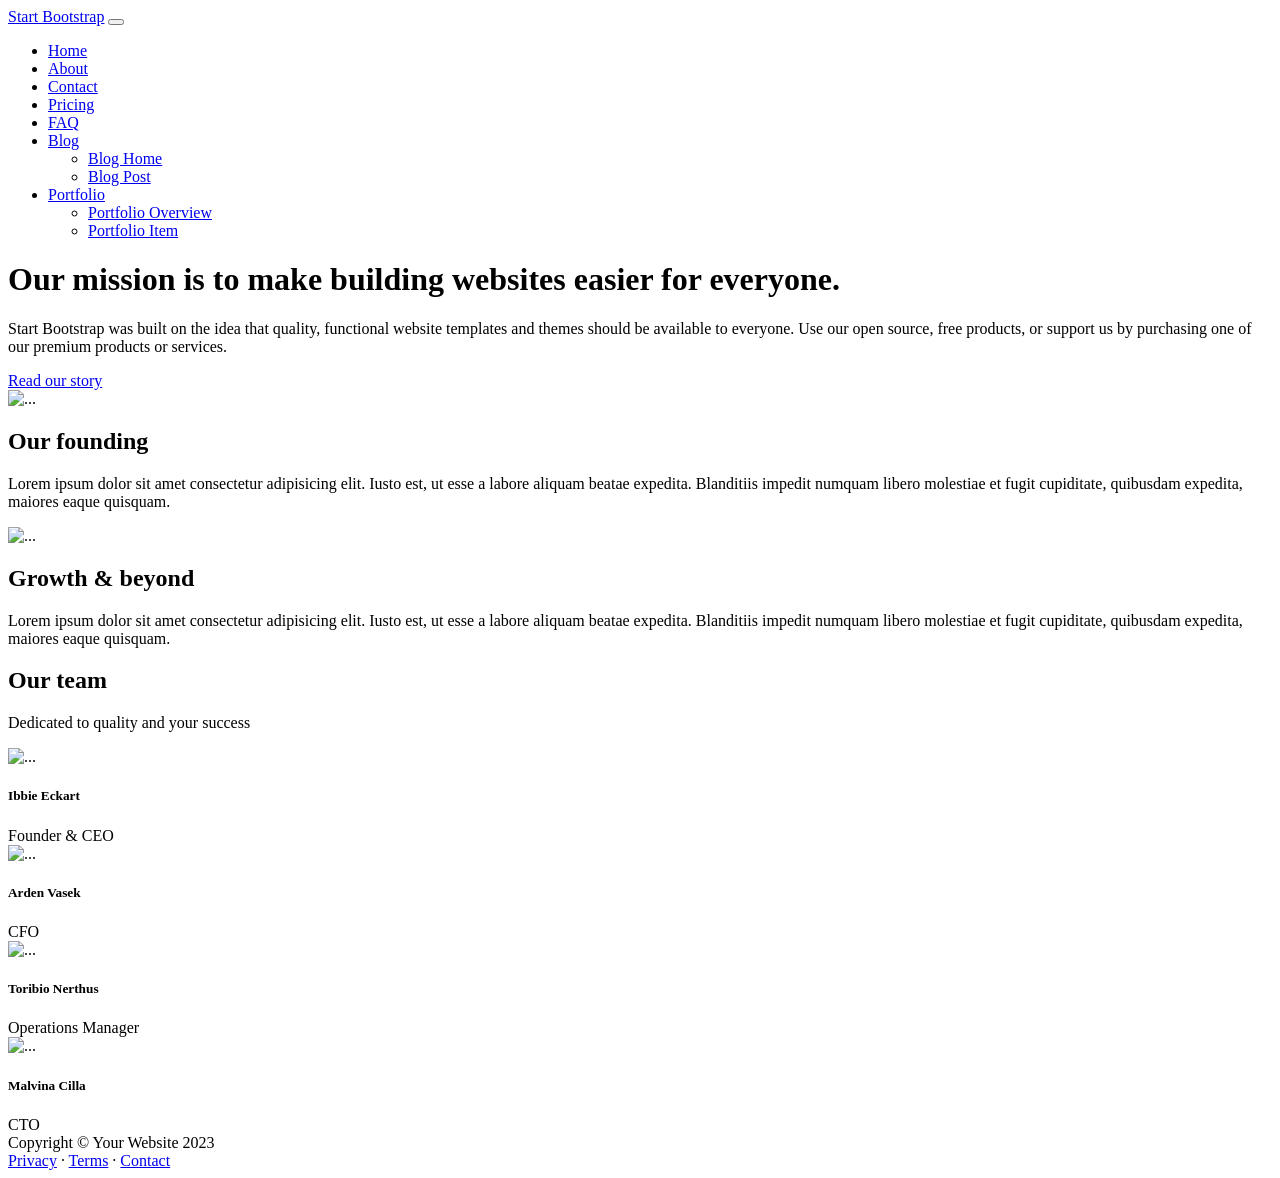
==== about.html @ 93b6c706 "Initial commit" ====
<!DOCTYPE html>
<html lang="en">
    <head>
        <meta charset="utf-8" />
        <meta name="viewport" content="width=device-width, initial-scale=1, shrink-to-fit=no" />
        <meta name="description" content="" />
        <meta name="author" content="" />
        <title>Modern Business - Start Bootstrap Template</title>
        <!-- Favicon-->
        <link rel="icon" type="image/x-icon" href="assets/favicon.ico" />
        <!-- Bootstrap icons-->
        <link href="https://cdn.jsdelivr.net/npm/bootstrap-icons@1.5.0/font/bootstrap-icons.css" rel="stylesheet" />
        <!-- Core theme CSS (includes Bootstrap)-->
        <link href="css/styles.css" rel="stylesheet" />
    </head>
    <body class="d-flex flex-column">
        <main class="flex-shrink-0">
            <!-- Navigation-->
            <nav class="navbar navbar-expand-lg navbar-dark bg-dark">
                <div class="container px-5">
                    <a class="navbar-brand" href="index.html">Start Bootstrap</a>
                    <button class="navbar-toggler" type="button" data-bs-toggle="collapse" data-bs-target="#navbarSupportedContent" aria-controls="navbarSupportedContent" aria-expanded="false" aria-label="Toggle navigation"><span class="navbar-toggler-icon"></span></button>
                    <div class="collapse navbar-collapse" id="navbarSupportedContent">
                        <ul class="navbar-nav ms-auto mb-2 mb-lg-0">
                            <li class="nav-item"><a class="nav-link" href="index.html">Home</a></li>
                            <li class="nav-item"><a class="nav-link" href="about.html">About</a></li>
                            <li class="nav-item"><a class="nav-link" href="index.html#contact">Contact</a></li>
                            <li class="nav-item"><a class="nav-link" href="index.html#pricing">Pricing</a></li>
                            <li class="nav-item"><a class="nav-link" href="index.html#faq">FAQ</a></li>
                            <li class="nav-item dropdown">
                                <a class="nav-link dropdown-toggle" id="navbarDropdownBlog" href="#" role="button" data-bs-toggle="dropdown" aria-expanded="false">Blog</a>
                                <ul class="dropdown-menu dropdown-menu-end" aria-labelledby="navbarDropdownBlog">
                                    <li><a class="dropdown-item" href="index.html#blog-home">Blog Home</a></li>
                                    <li><a class="dropdown-item" href="blog-post.html">Blog Post</a></li>
                                </ul>
                            </li>
                            <li class="nav-item dropdown">
                                <a class="nav-link dropdown-toggle" id="navbarDropdownPortfolio" href="#" role="button" data-bs-toggle="dropdown" aria-expanded="false">Portfolio</a>
                                <ul class="dropdown-menu dropdown-menu-end" aria-labelledby="navbarDropdownPortfolio">
                                    <li><a class="dropdown-item" href="index.html#portfolio-overview">Portfolio Overview</a></li>
                                    <li><a class="dropdown-item" href="portfolio-item.html">Portfolio Item</a></li>
                                </ul>
                            </li>
                        </ul>
                    </div>
                </div>
            </nav>
            <!-- Header-->
            <header class="py-5">
                <div class="container px-5">
                    <div class="row justify-content-center">
                        <div class="col-lg-8 col-xxl-6">
                            <div class="text-center my-5">
                                <h1 class="fw-bolder mb-3">Our mission is to make building websites easier for everyone.</h1>
                                <p class="lead fw-normal text-muted mb-4">Start Bootstrap was built on the idea that quality, functional website templates and themes should be available to everyone. Use our open source, free products, or support us by purchasing one of our premium products or services.</p>
                                <a class="btn btn-primary btn-lg" href="#scroll-target">Read our story</a>
                            </div>
                        </div>
                    </div>
                </div>
            </header>
            <!-- About section one-->
            <section class="py-5 bg-light" id="scroll-target">
                <div class="container px-5 my-5">
                    <div class="row gx-5 align-items-center">
                        <div class="col-lg-6"><img class="img-fluid rounded mb-5 mb-lg-0" src="https://dummyimage.com/600x400/343a40/6c757d" alt="..." /></div>
                        <div class="col-lg-6">
                            <h2 class="fw-bolder">Our founding</h2>
                            <p class="lead fw-normal text-muted mb-0">Lorem ipsum dolor sit amet consectetur adipisicing elit. Iusto est, ut esse a labore aliquam beatae expedita. Blanditiis impedit numquam libero molestiae et fugit cupiditate, quibusdam expedita, maiores eaque quisquam.</p>
                        </div>
                    </div>
                </div>
            </section>
            <!-- About section two-->
            <section class="py-5">
                <div class="container px-5 my-5">
                    <div class="row gx-5 align-items-center">
                        <div class="col-lg-6 order-first order-lg-last"><img class="img-fluid rounded mb-5 mb-lg-0" src="https://dummyimage.com/600x400/343a40/6c757d" alt="..." /></div>
                        <div class="col-lg-6">
                            <h2 class="fw-bolder">Growth &amp; beyond</h2>
                            <p class="lead fw-normal text-muted mb-0">Lorem ipsum dolor sit amet consectetur adipisicing elit. Iusto est, ut esse a labore aliquam beatae expedita. Blanditiis impedit numquam libero molestiae et fugit cupiditate, quibusdam expedita, maiores eaque quisquam.</p>
                        </div>
                    </div>
                </div>
            </section>
            <!-- Team members section-->
            <section class="py-5 bg-light">
                <div class="container px-5 my-5">
                    <div class="text-center">
                        <h2 class="fw-bolder">Our team</h2>
                        <p class="lead fw-normal text-muted mb-5">Dedicated to quality and your success</p>
                    </div>
                    <div class="row gx-5 row-cols-1 row-cols-sm-2 row-cols-xl-4 justify-content-center">
                        <div class="col mb-5 mb-5 mb-xl-0">
                            <div class="text-center">
                                <img class="img-fluid rounded-circle mb-4 px-4" src="https://dummyimage.com/150x150/ced4da/6c757d" alt="..." />
                                <h5 class="fw-bolder">Ibbie Eckart</h5>
                                <div class="fst-italic text-muted">Founder &amp; CEO</div>
                            </div>
                        </div>
                        <div class="col mb-5 mb-5 mb-xl-0">
                            <div class="text-center">
                                <img class="img-fluid rounded-circle mb-4 px-4" src="https://dummyimage.com/150x150/ced4da/6c757d" alt="..." />
                                <h5 class="fw-bolder">Arden Vasek</h5>
                                <div class="fst-italic text-muted">CFO</div>
                            </div>
                        </div>
                        <div class="col mb-5 mb-5 mb-sm-0">
                            <div class="text-center">
                                <img class="img-fluid rounded-circle mb-4 px-4" src="https://dummyimage.com/150x150/ced4da/6c757d" alt="..." />
                                <h5 class="fw-bolder">Toribio Nerthus</h5>
                                <div class="fst-italic text-muted">Operations Manager</div>
                            </div>
                        </div>
                        <div class="col mb-5">
                            <div class="text-center">
                                <img class="img-fluid rounded-circle mb-4 px-4" src="https://dummyimage.com/150x150/ced4da/6c757d" alt="..." />
                                <h5 class="fw-bolder">Malvina Cilla</h5>
                                <div class="fst-italic text-muted">CTO</div>
                            </div>
                        </div>
                    </div>
                </div>
            </section>
        </main>
        <!-- Footer-->
        <footer class="bg-dark py-4 mt-auto">
            <div class="container px-5">
                <div class="row align-items-center justify-content-between flex-column flex-sm-row">
                    <div class="col-auto"><div class="small m-0 text-white">Copyright &copy; Your Website 2023</div></div>
                    <div class="col-auto">
                        <a class="link-light small" href="#!">Privacy</a>
                        <span class="text-white mx-1">&middot;</span>
                        <a class="link-light small" href="#!">Terms</a>
                        <span class="text-white mx-1">&middot;</span>
                        <a class="link-light small" href="#!">Contact</a>
                    </div>
                </div>
            </div>
        </footer>
        <!-- Bootstrap core JS-->
        <script src="https://cdn.jsdelivr.net/npm/bootstrap@5.2.3/dist/js/bootstrap.bundle.min.js"></script>
        <!-- Core theme JS-->
        <script src="js/scripts.js"></script>

              <!--
          PANDA ELEMENT SELECTION SCRIPT
          ===============================
          Captures all element clicks inside the iframe and sends metadata to Bubble via postMessage.
          Metadata captured: url, width, height, alt
            ⚠ Do NOT remove or modify this script unless explicitly instructed by the admin.
        -->
        <script src="https://bfwqdadlcyndtaqmqtci.supabase.co/storage/v1/object/public/pandajs/panda-element-selection.js" defer></script>

        <!--
          PANDA BRANDING SCRIPT
          ====================
          Handles Panda-specific branding, logos, placeholders, and runtime injection for the iframe/editor.
            ⚠ Do NOT remove or modify this script unless explicitly instructed by the admin.
        -->
        <script src="https://bfwqdadlcyndtaqmqtci.supabase.co/storage/v1/object/public/pandajs/panda-branding.js" defer></script>
        <!--
          PANDA AUTO RELOAD SCRIPT
          ====================
          Handles Panda HMR solution built on railway to hot reload changes in preview.
            ⚠ Do NOT remove or modify this script unless explicitly instructed by the admin.
        -->
        <script>
        const es = new EventSource("/__hmr");
        es.onmessage = () => location.reload();
        </script>
    </body>
</html>
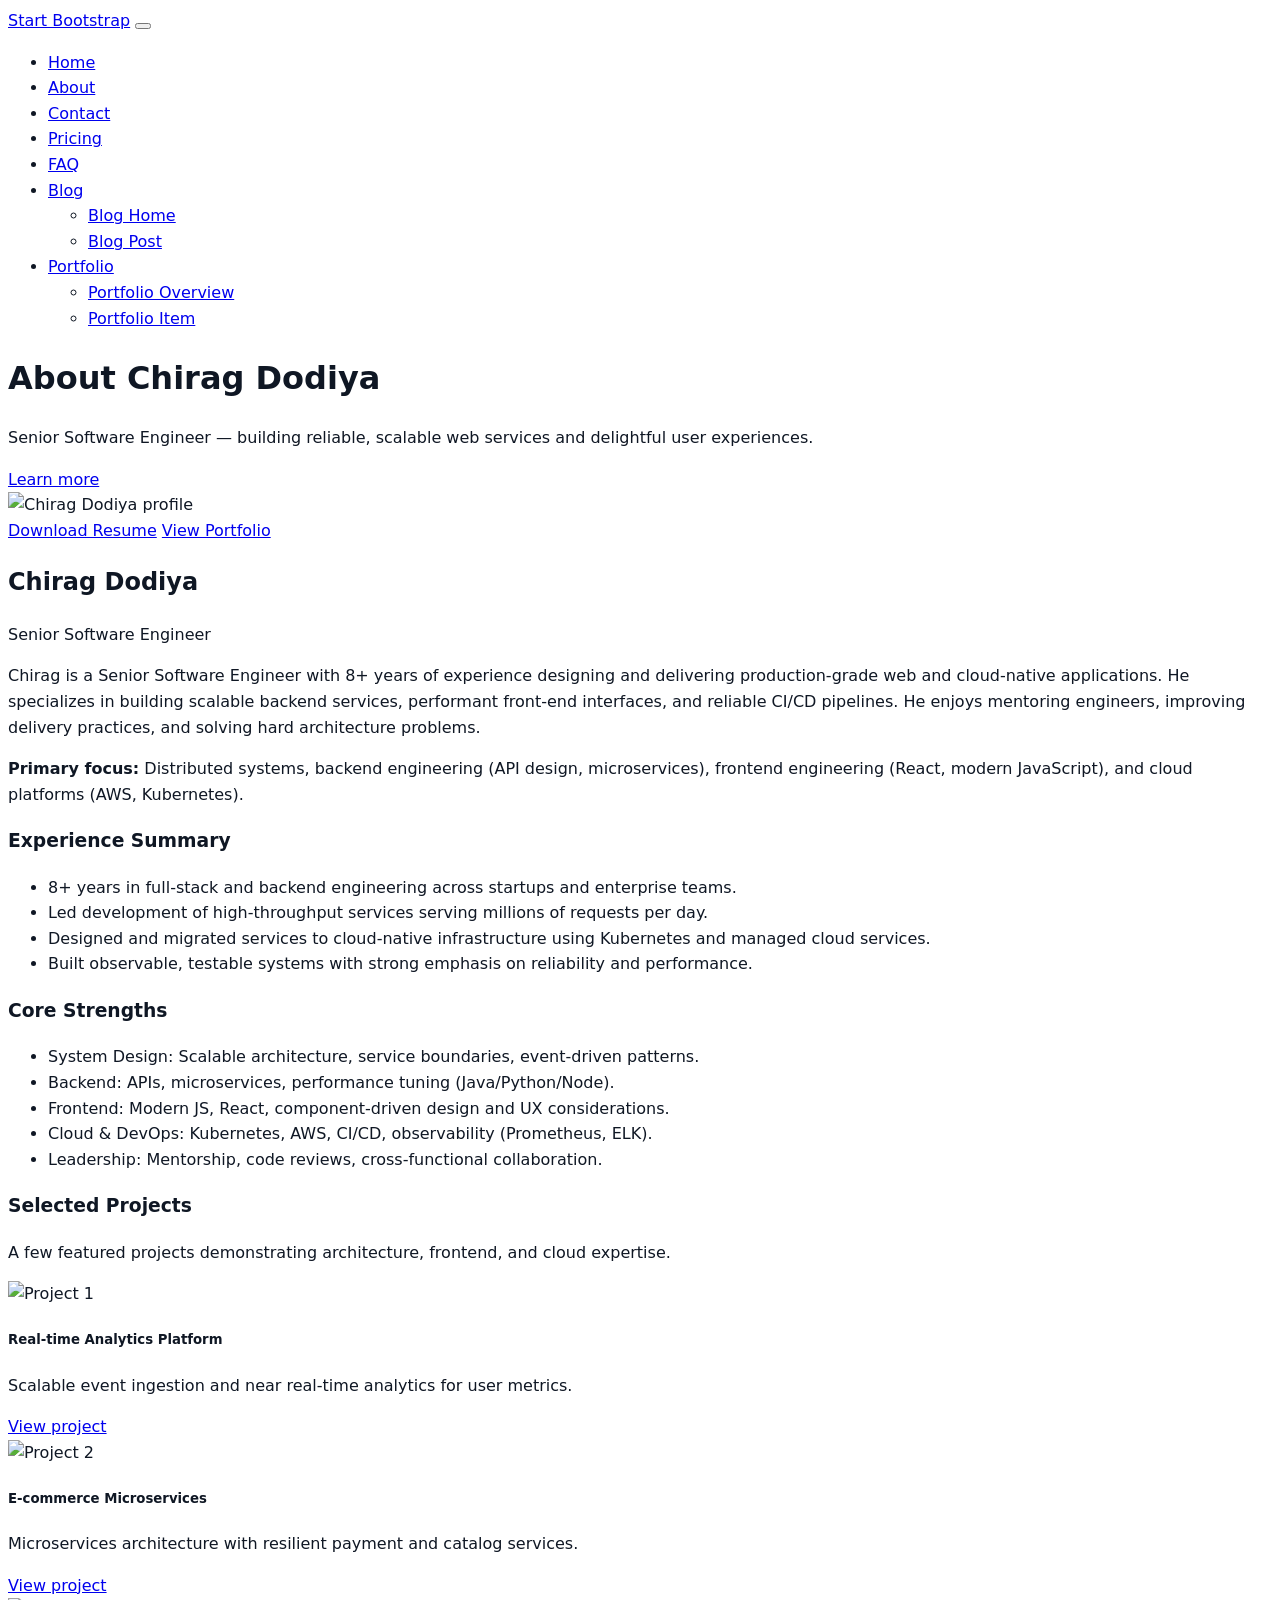
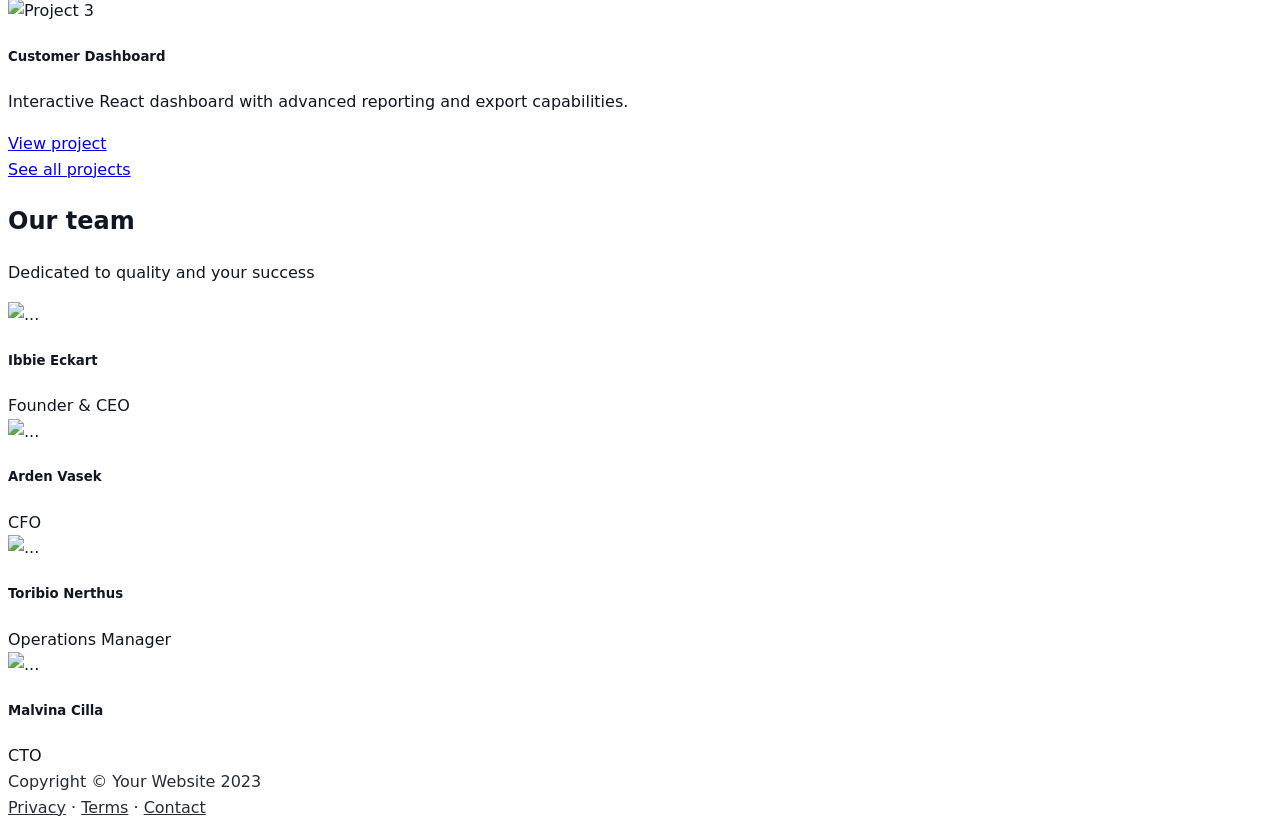
==== commit 296e67ca: "chore: deterministic bootstrap step 1/1 - about.html" ====
--- a/about.html
+++ b/about.html
@@ -5,7 +5,7 @@
         <meta name="viewport" content="width=device-width, initial-scale=1, shrink-to-fit=no" />
         <meta name="description" content="" />
         <meta name="author" content="" />
-        <title>Modern Business - Start Bootstrap Template</title>
+        <title>About - Chirag Dodiya</title>
         <!-- Favicon-->
         <link rel="icon" type="image/x-icon" href="assets/favicon.ico" />
         <!-- Bootstrap icons-->
@@ -23,7 +23,7 @@
                     <div class="collapse navbar-collapse" id="navbarSupportedContent">
                         <ul class="navbar-nav ms-auto mb-2 mb-lg-0">
                             <li class="nav-item"><a class="nav-link" href="index.html">Home</a></li>
-                            <li class="nav-item"><a class="nav-link" href="about.html">About</a></li>
+                            <li class="nav-item"><a class="nav-link active" aria-current="page" href="about.html">About</a></li>
                             <li class="nav-item"><a class="nav-link" href="index.html#contact">Contact</a></li>
                             <li class="nav-item"><a class="nav-link" href="index.html#pricing">Pricing</a></li>
                             <li class="nav-item"><a class="nav-link" href="index.html#faq">FAQ</a></li>
@@ -51,39 +51,109 @@
                     <div class="row justify-content-center">
                         <div class="col-lg-8 col-xxl-6">
                             <div class="text-center my-5">
-                                <h1 class="fw-bolder mb-3">Our mission is to make building websites easier for everyone.</h1>
-                                <p class="lead fw-normal text-muted mb-4">Start Bootstrap was built on the idea that quality, functional website templates and themes should be available to everyone. Use our open source, free products, or support us by purchasing one of our premium products or services.</p>
-                                <a class="btn btn-primary btn-lg" href="#scroll-target">Read our story</a>
+                                <h1 class="fw-bolder mb-3">About Chirag Dodiya</h1>
+                                <p class="lead fw-normal text-muted mb-4">Senior Software Engineer — building reliable, scalable web services and delightful user experiences.</p>
+                                <a class="btn btn-primary btn-lg" href="#bio">Learn more</a>
                             </div>
                         </div>
                     </div>
                 </div>
             </header>
-            <!-- About section one-->
-            <section class="py-5 bg-light" id="scroll-target">
+
+            <!-- Bio section-->
+            <section id="bio" class="py-5 bg-light">
                 <div class="container px-5 my-5">
                     <div class="row gx-5 align-items-center">
-                        <div class="col-lg-6"><img class="img-fluid rounded mb-5 mb-lg-0" src="https://dummyimage.com/600x400/343a40/6c757d" alt="..." /></div>
+                        <div class="col-lg-5 text-center mb-4 mb-lg-0">
+                            <img class="img-fluid rounded mb-3" src="https://dummyimage.com/400x400/343a40/6c757d" alt="Chirag Dodiya profile" />
+                            <div class="d-grid gap-2 d-sm-flex justify-content-sm-center">
+                                <a class="btn btn-outline-primary" href="assets/Chirag-Dodiya-Resume.pdf" download>Download Resume</a>
+                                <a class="btn btn-outline-secondary" href="portfolio-overview.html">View Portfolio</a>
+                            </div>
+                        </div>
+                        <div class="col-lg-7">
+                            <h2 class="fw-bolder mb-2">Chirag Dodiya</h2>
+                            <div class="mb-3 fst-italic text-muted">Senior Software Engineer</div>
+                            <p class="lead fw-normal text-muted">Chirag is a Senior Software Engineer with 8+ years of experience designing and delivering production-grade web and cloud-native applications. He specializes in building scalable backend services, performant front-end interfaces, and reliable CI/CD pipelines. He enjoys mentoring engineers, improving delivery practices, and solving hard architecture problems.</p>
+                            <p class="mb-0"><strong>Primary focus:</strong> Distributed systems, backend engineering (API design, microservices), frontend engineering (React, modern JavaScript), and cloud platforms (AWS, Kubernetes).</p>
+                        </div>
+                    </div>
+                </div>
+            </section>
+
+            <!-- Experience & strengths section-->
+            <section class="py-5">
+                <div class="container px-5 my-5">
+                    <div class="row gx-5">
                         <div class="col-lg-6">
-                            <h2 class="fw-bolder">Our founding</h2>
-                            <p class="lead fw-normal text-muted mb-0">Lorem ipsum dolor sit amet consectetur adipisicing elit. Iusto est, ut esse a labore aliquam beatae expedita. Blanditiis impedit numquam libero molestiae et fugit cupiditate, quibusdam expedita, maiores eaque quisquam.</p>
-                        </div>
-                    </div>
-                </div>
-            </section>
-            <!-- About section two-->
-            <section class="py-5">
-                <div class="container px-5 my-5">
-                    <div class="row gx-5 align-items-center">
-                        <div class="col-lg-6 order-first order-lg-last"><img class="img-fluid rounded mb-5 mb-lg-0" src="https://dummyimage.com/600x400/343a40/6c757d" alt="..." /></div>
+                            <h3 class="fw-bolder">Experience Summary</h3>
+                            <ul class="list-unstyled text-muted">
+                                <li class="mb-2">8+ years in full-stack and backend engineering across startups and enterprise teams.</li>
+                                <li class="mb-2">Led development of high-throughput services serving millions of requests per day.</li>
+                                <li class="mb-2">Designed and migrated services to cloud-native infrastructure using Kubernetes and managed cloud services.</li>
+                                <li class="mb-2">Built observable, testable systems with strong emphasis on reliability and performance.</li>
+                            </ul>
+                        </div>
                         <div class="col-lg-6">
-                            <h2 class="fw-bolder">Growth &amp; beyond</h2>
-                            <p class="lead fw-normal text-muted mb-0">Lorem ipsum dolor sit amet consectetur adipisicing elit. Iusto est, ut esse a labore aliquam beatae expedita. Blanditiis impedit numquam libero molestiae et fugit cupiditate, quibusdam expedita, maiores eaque quisquam.</p>
-                        </div>
-                    </div>
-                </div>
-            </section>
-            <!-- Team members section-->
+                            <h3 class="fw-bolder">Core Strengths</h3>
+                            <ul class="list-unstyled">
+                                <li class="mb-2"><span class="fw-bold">System Design:</span> Scalable architecture, service boundaries, event-driven patterns.</li>
+                                <li class="mb-2"><span class="fw-bold">Backend:</span> APIs, microservices, performance tuning (Java/Python/Node).</li>
+                                <li class="mb-2"><span class="fw-bold">Frontend:</span> Modern JS, React, component-driven design and UX considerations.</li>
+                                <li class="mb-2"><span class="fw-bold">Cloud & DevOps:</span> Kubernetes, AWS, CI/CD, observability (Prometheus, ELK).</li>
+                                <li class="mb-2"><span class="fw-bold">Leadership:</span> Mentorship, code reviews, cross-functional collaboration.</li>
+                            </ul>
+                        </div>
+                    </div>
+                </div>
+            </section>
+
+            <!-- Related portfolio teaser -->
+            <section class="py-5 bg-light">
+                <div class="container px-5 my-5">
+                    <div class="text-center mb-4">
+                        <h3 class="fw-bolder">Selected Projects</h3>
+                        <p class="text-muted mb-4">A few featured projects demonstrating architecture, frontend, and cloud expertise.</p>
+                    </div>
+                    <div class="row gx-4 row-cols-1 row-cols-md-2 row-cols-xl-3 justify-content-center">
+                        <div class="col mb-4">
+                            <div class="card h-100">
+                                <img class="card-img-top" src="https://dummyimage.com/600x400/343a40/6c757d" alt="Project 1" />
+                                <div class="card-body d-flex flex-column">
+                                    <h5 class="card-title">Real-time Analytics Platform</h5>
+                                    <p class="card-text text-muted mb-4">Scalable event ingestion and near real-time analytics for user metrics.</p>
+                                    <a class="mt-auto btn btn-primary" href="portfolio-item.html">View project</a>
+                                </div>
+                            </div>
+                        </div>
+                        <div class="col mb-4">
+                            <div class="card h-100">
+                                <img class="card-img-top" src="https://dummyimage.com/600x400/343a40/6c757d" alt="Project 2" />
+                                <div class="card-body d-flex flex-column">
+                                    <h5 class="card-title">E-commerce Microservices</h5>
+                                    <p class="card-text text-muted mb-4">Microservices architecture with resilient payment and catalog services.</p>
+                                    <a class="mt-auto btn btn-primary" href="portfolio-item.html">View project</a>
+                                </div>
+                            </div>
+                        </div>
+                        <div class="col mb-4">
+                            <div class="card h-100">
+                                <img class="card-img-top" src="https://dummyimage.com/600x400/343a40/6c757d" alt="Project 3" />
+                                <div class="card-body d-flex flex-column">
+                                    <h5 class="card-title">Customer Dashboard</h5>
+                                    <p class="card-text text-muted mb-4">Interactive React dashboard with advanced reporting and export capabilities.</p>
+                                    <a class="mt-auto btn btn-primary" href="portfolio-item.html">View project</a>
+                                </div>
+                            </div>
+                        </div>
+                    </div>
+                    <div class="text-center mt-3">
+                        <a class="btn btn-outline-primary" href="portfolio-overview.html">See all projects</a>
+                    </div>
+                </div>
+            </section>
+
+            <!-- Team members section (preserved)-->
             <section class="py-5 bg-light">
                 <div class="container px-5 my-5">
                     <div class="text-center">
@@ -91,21 +161,21 @@
                         <p class="lead fw-normal text-muted mb-5">Dedicated to quality and your success</p>
                     </div>
                     <div class="row gx-5 row-cols-1 row-cols-sm-2 row-cols-xl-4 justify-content-center">
-                        <div class="col mb-5 mb-5 mb-xl-0">
+                        <div class="col mb-5 mb-xl-0">
                             <div class="text-center">
                                 <img class="img-fluid rounded-circle mb-4 px-4" src="https://dummyimage.com/150x150/ced4da/6c757d" alt="..." />
                                 <h5 class="fw-bolder">Ibbie Eckart</h5>
                                 <div class="fst-italic text-muted">Founder &amp; CEO</div>
                             </div>
                         </div>
-                        <div class="col mb-5 mb-5 mb-xl-0">
+                        <div class="col mb-5 mb-xl-0">
                             <div class="text-center">
                                 <img class="img-fluid rounded-circle mb-4 px-4" src="https://dummyimage.com/150x150/ced4da/6c757d" alt="..." />
                                 <h5 class="fw-bolder">Arden Vasek</h5>
                                 <div class="fst-italic text-muted">CFO</div>
                             </div>
                         </div>
-                        <div class="col mb-5 mb-5 mb-sm-0">
+                        <div class="col mb-5 mb-sm-0">
                             <div class="text-center">
                                 <img class="img-fluid rounded-circle mb-4 px-4" src="https://dummyimage.com/150x150/ced4da/6c757d" alt="..." />
                                 <h5 class="fw-bolder">Toribio Nerthus</h5>
@@ -170,4 +240,4 @@
         es.onmessage = () => location.reload();
         </script>
     </body>
-</html>
+</html>
--- a/css/styles.css
+++ b/css/styles.css
@@ -0,0 +1,404 @@
+/* Design system extensions — custom additions for top nav, hero, projects, skills, footer, and accessibility. */
+/* These rules extend existing Bootstrap classes (preserved) and add semantic utility classes used in index.html. */
+
+/* New design tokens and type scale */
+:root {
+  /* Color palette */
+  --brand-primary: #0d6efd;            /* bright blue for primary actions */
+  --brand-accent: #7c5cff;             /* accent/purple for highlights */
+  --surface: #ffffff;                  /* page surface */
+  --muted-surface: #f7f9fc;            /* subtle background sections */
+  --text-primary-ui: #0f1724;          /* high-contrast primary text */
+  --text-muted-ui: #5b6470;            /* secondary text */
+  --border-subtle: rgba(15, 23, 36, 0.06);
+
+  /* Semantic colors */
+  --success-ui: #198754;
+  --danger-ui: #dc3545;
+
+  /* Elevation / shadows */
+  --elevation-1: 0 6px 18px rgba(15, 23, 36, 0.06);
+  --elevation-2: 0 14px 40px rgba(15, 23, 36, 0.10);
+
+  /* Radius and spacing scale */
+  --radius-sm: 6px;
+  --radius-md: 12px;
+  --radius-lg: 18px;
+  --space-1: 0.5rem;
+  --space-2: 1rem;
+  --space-3: 1.5rem;
+  --space-4: 2.5rem;
+
+  /* Type scale */
+  --type-h1: 2.25rem;
+  --type-h2: 1.75rem;
+  --type-h3: 1.375rem;
+  --type-body: 1rem;
+  --type-small: 0.875rem;
+
+  /* Font stack */
+  --font-system: Inter, ui-sans-serif, system-ui, -apple-system, "Segoe UI", Roboto, "Helvetica Neue", "Noto Sans", Arial, sans-serif, "Apple Color Emoji", "Segoe UI Emoji", "Segoe UI Symbol", "Noto Color Emoji";
+
+  /* Focus ring */
+  --focus-ring: 0 0 0 4px rgba(13, 110, 253, 0.14);
+
+  /* Projects grid breakpoints */
+  --grid-gap: 1rem;
+}
+
+/* Apply system font and improved base colors while preserving Bootstrap variables */
+:root { --bs-body-font-family: var(--font-system); --bs-body-color: var(--text-primary-ui); --bs-body-bg: var(--surface); }
+
+/* Body rhythm */
+body {
+  font-family: var(--font-system);
+  color: var(--text-primary-ui);
+  background-color: var(--surface);
+  -webkit-font-smoothing: antialiased;
+  -moz-osx-font-smoothing: grayscale;
+  line-height: 1.6;
+}
+
+/* Top navigation - sticky, clean, subtle blur */
+.top-nav {
+  position: sticky;
+  top: 0;
+  z-index: 1080;
+  background: linear-gradient(180deg, rgba(255,255,255,0.98), rgba(255,255,255,0.92));
+  backdrop-filter: blur(6px);
+  -webkit-backdrop-filter: blur(6px);
+  border-bottom: 1px solid var(--border-subtle);
+  transition: box-shadow 180ms ease, background-color 180ms ease;
+  box-shadow: none;
+}
+.top-nav.is-elevated {
+  box-shadow: var(--elevation-1);
+}
+
+.top-nav .navbar-brand {
+  font-weight: 600;
+  color: var(--brand-primary);
+  letter-spacing: -0.01em;
+}
+.top-nav .nav-link {
+  color: var(--text-muted-ui);
+  padding: 0.6rem 0.9rem;
+  border-radius: 8px;
+  transition: color 150ms ease, background-color 150ms ease, transform 150ms ease;
+  font-weight: 500;
+}
+.top-nav .nav-link:hover,
+.top-nav .nav-link:focus {
+  color: var(--text-primary-ui);
+  background-color: rgba(13,110,253,0.06);
+  text-decoration: none;
+}
+
+/* Hero: split layout with clear CTAs */
+.hero {
+  padding: var(--space-4) var(--space-2);
+  background-color: var(--muted-surface);
+  margin-bottom: var(--space-4);
+  display: grid;
+  gap: var(--space-3);
+}
+.hero .hero-inner {
+  max-width: 1100px;
+  margin-right: auto;
+  margin-left: auto;
+  width: 100%;
+}
+.hero .hero-split {
+  display: grid;
+  grid-template-columns: 1fr;
+  gap: var(--space-3);
+  align-items: center;
+}
+.hero h1 {
+  font-size: clamp(1.6rem, 1.1rem + 3.2vw, var(--type-h1));
+  line-height: 1.08;
+  margin-bottom: 0.5rem;
+  color: var(--text-primary-ui);
+}
+.hero p.lead {
+  font-size: 1.125rem;
+  color: var(--text-muted-ui);
+  max-width: 48ch;
+}
+
+/* Call-to-action buttons */
+.btn-cta {
+  display: inline-flex;
+  align-items: center;
+  gap: 0.6rem;
+  padding: 0.6rem 1rem;
+  border-radius: 10px;
+  font-weight: 600;
+  text-decoration: none;
+  transition: transform 150ms ease, box-shadow 150ms ease;
+}
+.btn-cta--primary {
+  background: linear-gradient(180deg, var(--brand-primary), #0b5ed7);
+  color: #fff;
+  border: none;
+  box-shadow: 0 6px 18px rgba(13, 110, 253, 0.16);
+}
+.btn-cta--primary:hover,
+.btn-cta--primary:focus {
+  transform: translateY(-3px);
+  box-shadow: 0 18px 40px rgba(13, 110, 253, 0.18);
+}
+.btn-cta--secondary {
+  background: transparent;
+  color: var(--text-primary-ui);
+  border: 1px solid rgba(15, 23, 36, 0.06);
+}
+.btn-cta--secondary:hover,
+.btn-cta--secondary:focus {
+  background: rgba(124, 92, 255, 0.06);
+  transform: translateY(-2px);
+}
+
+/* Hero image / visual placeholder */
+.hero-visual {
+  width: 100%;
+  border-radius: var(--radius-md);
+  overflow: hidden;
+  background: linear-gradient(135deg, rgba(124,92,255,0.08), rgba(13,110,253,0.06));
+  min-height: 220px;
+  display: flex;
+  align-items: center;
+  justify-content: center;
+  color: rgba(15,23,36,0.5);
+  font-weight: 600;
+}
+
+/* Projects grid: responsive, accessible layout */
+.projects-grid {
+  display: grid;
+  gap: var(--grid-gap);
+  grid-template-columns: repeat(auto-fit, minmax(260px, 1fr));
+  margin: 0;
+  padding: 0;
+  list-style: none;
+}
+
+/* Project card extends Bootstrap .card but with elevated modern style */
+.project-card.card {
+  border: 0;
+  border-radius: var(--radius-md);
+  box-shadow: var(--elevation-1);
+  transition: transform 180ms ease, box-shadow 180ms ease;
+  overflow: hidden;
+  background-color: var(--surface);
+  display: flex;
+  flex-direction: column;
+  min-height: 100%;
+}
+.project-card.card:focus-within,
+.project-card.card:hover {
+  transform: translateY(-6px);
+  box-shadow: var(--elevation-2);
+}
+
+/* Image placeholder with aspect ratio and subtle gradient */
+.project-image-placeholder {
+  width: 100%;
+  aspect-ratio: 16 / 9;
+  display: block;
+  background: linear-gradient(135deg, rgba(13,110,253,0.06) 0%, rgba(124,92,255,0.04) 50%, rgba(15,23,36,0.02) 100%);
+  border-bottom: 1px solid rgba(15,23,36,0.04);
+  object-fit: cover;
+}
+.project-card .card-body {
+  padding: var(--space-2);
+  display: flex;
+  flex-direction: column;
+  gap: 0.6rem;
+  flex: 1 1 auto;
+}
+.project-card .project-title {
+  font-size: var(--type-h3);
+  margin: 0;
+  color: var(--text-primary-ui);
+  line-height: 1.15;
+}
+.project-card .project-excerpt {
+  color: var(--text-muted-ui);
+  font-size: var(--type-small);
+  margin-top: 0.25rem;
+  margin-bottom: 0.75rem;
+  flex: 1 1 auto;
+}
+
+/* Tech list — small pills inside project card */
+.project-card .tech-list {
+  display: flex;
+  flex-wrap: wrap;
+  gap: 0.4rem;
+  align-items: center;
+}
+.project-card .tech-list .tech {
+  font-size: 0.72rem;
+  color: #1b2430;
+  background: rgba(11,37,68,0.04);
+  padding: 0.25rem 0.5rem;
+  border-radius: 999px;
+  border: 1px solid rgba(15,23,36,0.03);
+}
+
+/* Card actions area */
+.project-card .card-footer {
+  background: transparent;
+  border-top: 1px solid rgba(15,23,36,0.04);
+  padding: 0.75rem var(--space-2);
+  display: flex;
+  gap: 0.6rem;
+  justify-content: flex-end;
+  align-items: center;
+}
+
+/* Skill chips used in profile/filters */
+.skill-chip {
+  display: inline-flex;
+  align-items: center;
+  gap: 0.4rem;
+  padding: 0.35rem 0.6rem;
+  font-size: 0.82rem;
+  background: rgba(15,23,36,0.03);
+  color: var(--text-primary-ui);
+  border-radius: 999px;
+  border: 1px solid rgba(15,23,36,0.03);
+  margin: 0.25rem 0.25rem 0.25rem 0;
+  white-space: nowrap;
+}
+
+/* Accessible focus outlines for interactive controls */
+a:focus-visible,
+button:focus-visible,
+.input:focus-visible,
+.btn:focus-visible,
+.project-card:focus-within {
+  outline: none;
+  box-shadow: var(--focus-ring);
+  border-radius: 10px;
+}
+
+/* Ensure focus states for keyboard users on cards and clickable regions */
+.project-card[tabindex] {
+  cursor: pointer;
+}
+.project-card[tabindex]:focus-visible {
+  transform: translateY(-6px);
+  box-shadow: var(--elevation-2), var(--focus-ring);
+}
+
+/* Small helpers for accessible hidden text used with icons */
+.sr-only {
+  position: absolute !important;
+  width: 1px !important;
+  height: 1px !important;
+  padding: 0 !important;
+  margin: -1px !important;
+  overflow: hidden !important;
+  clip: rect(0, 0, 0, 0) !important;
+  white-space: nowrap !important;
+  border: 0 !important;
+}
+
+/* Footer */
+.site-footer {
+  background: #0f1724;
+  color: #f8fafc;
+  padding: var(--space-3) var(--space-2);
+  margin-top: var(--space-4);
+}
+.site-footer a {
+  color: rgba(255, 255, 255, 0.92);
+  text-decoration: none;
+  transition: color 120ms ease, opacity 120ms ease;
+}
+.site-footer a:hover,
+.site-footer a:focus {
+  color: var(--brand-accent);
+  text-decoration: underline;
+}
+
+/* Responsive adjustments */
+/* Mobile-first: default above */
+/* Tablet */
+@media (min-width: 600px) {
+  .hero {
+    padding: calc(var(--space-4) + 0.5rem) var(--space-3);
+  }
+  .hero .hero-split {
+    grid-template-columns: 1fr 1fr;
+    gap: var(--space-3);
+  }
+  .hero-visual {
+    min-height: 260px;
+  }
+  .projects-grid {
+    gap: calc(var(--grid-gap) * 1.1);
+  }
+}
+
+/* Desktop */
+@media (min-width: 992px) {
+  .hero {
+    padding: calc(var(--space-4) + 1rem) var(--space-4);
+  }
+  .hero .hero-inner {
+    display: grid;
+    grid-template-columns: 1fr;
+  }
+  .hero .hero-split {
+    grid-template-columns: 1.15fr 1fr;
+    gap: var(--space-4);
+  }
+  .project-card.card {
+    min-height: 100%;
+  }
+  .projects-grid {
+    grid-auto-rows: 1fr;
+    gap: calc(var(--grid-gap) * 1.25);
+  }
+}
+
+/* Utility to visually emphasize CTA group in hero */
+.hero .cta-group {
+  display: flex;
+  gap: 0.75rem;
+  align-items: center;
+  margin-top: var(--space-2);
+  flex-wrap: wrap;
+}
+
+/* Small responsive tweak for project card footers on narrow devices */
+@media (max-width: 499px) {
+  .project-card .card-footer {
+    justify-content: space-between;
+  }
+}
+
+/* Hover/active affordances for links and buttons to ensure adequate contrast */
+a,
+button {
+  transition: color 120ms ease, background-color 120ms ease, box-shadow 120ms ease, transform 120ms ease;
+}
+
+/* Improve contrast for small text */
+.small,
+.text-small,
+.project-card .tech-list .tech {
+  color: var(--text-primary-ui);
+  opacity: 0.9;
+}
+
+/* Preserve existing .bg-featured-blog spacing hierarchy by ensuring it's not overridden unintentionally */
+.bg-featured-blog {
+  /* keep original behavior — no change needed, but ensure padding rhythm around it */
+  padding: var(--space-3);
+}
+
+/* End of custom design system additions */
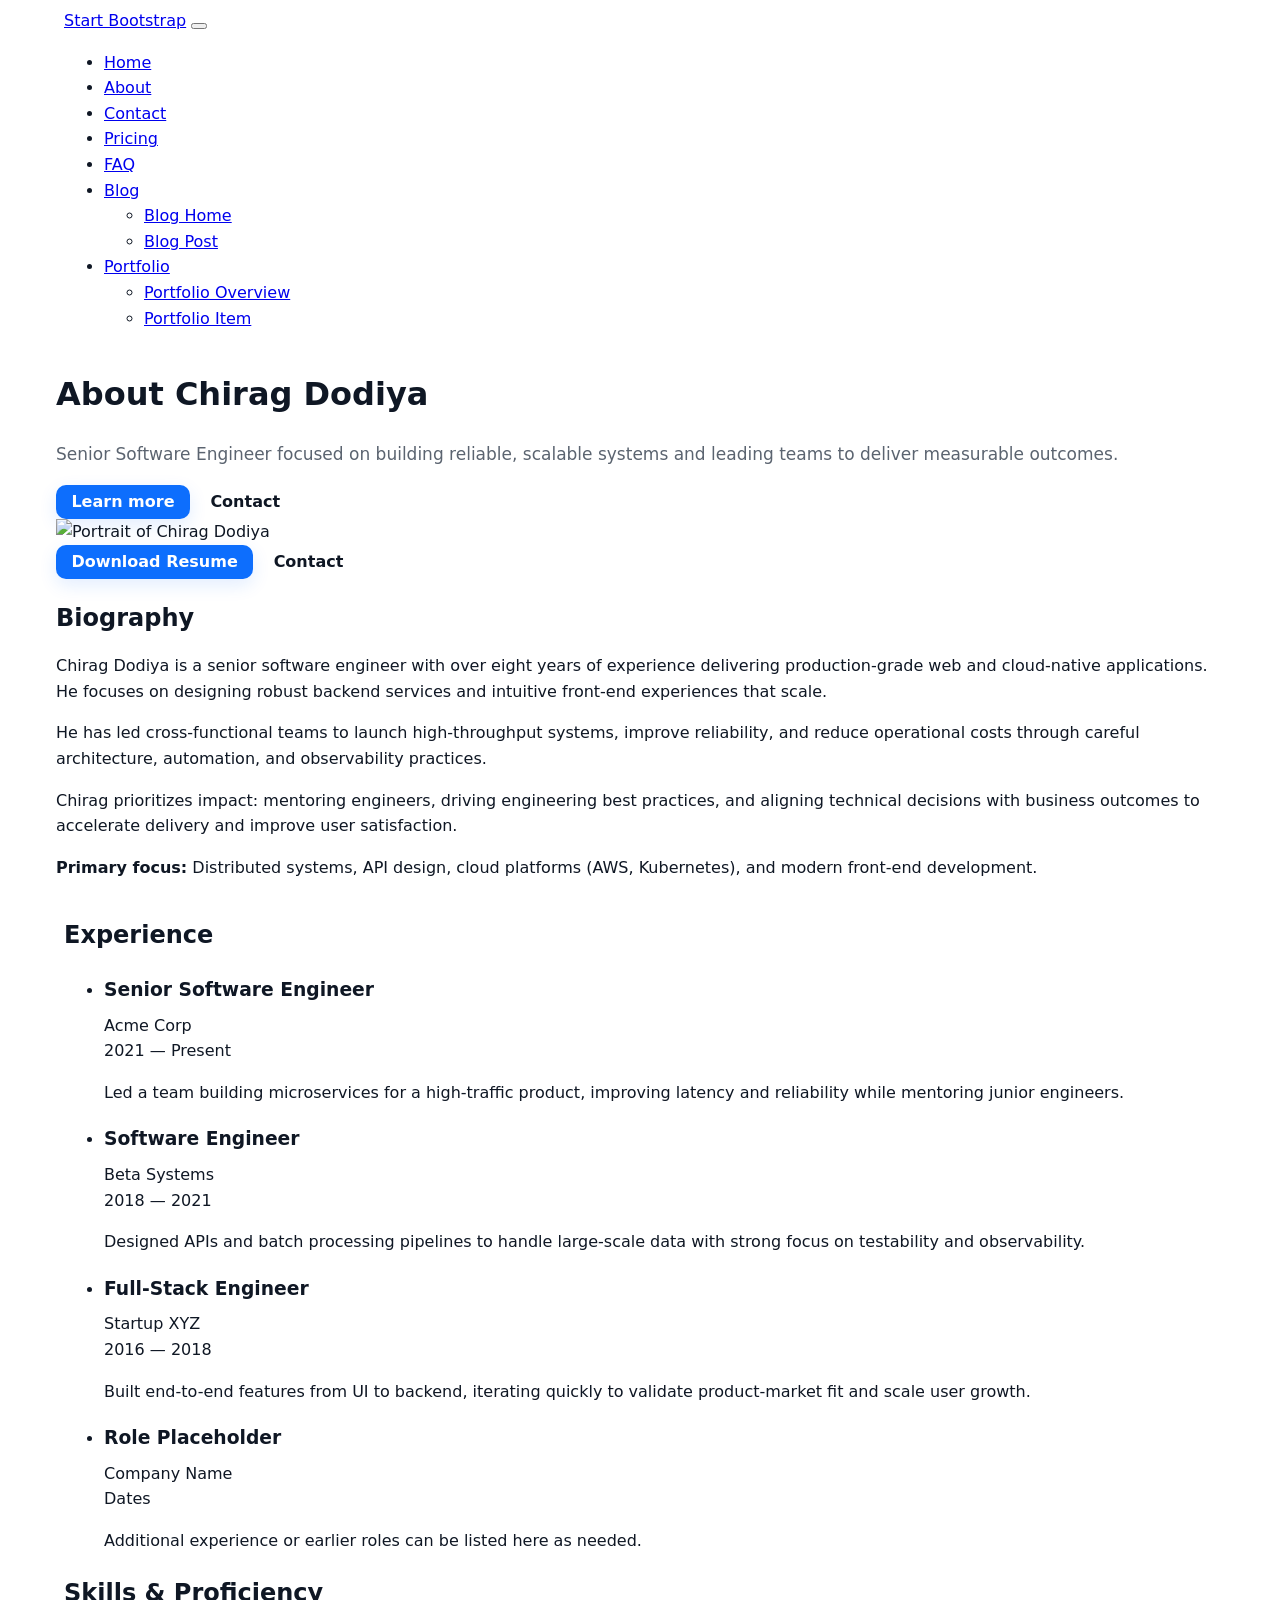
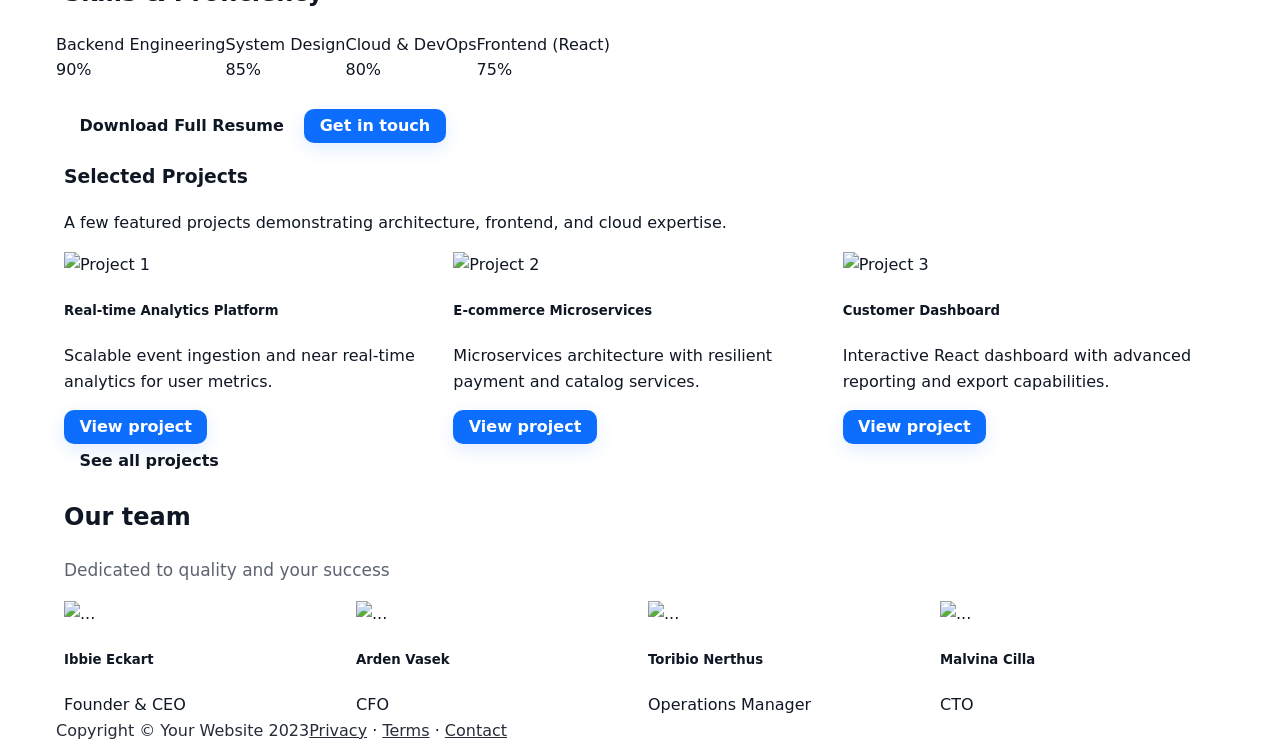
==== commit 9e78d2bc: "chore: deterministic bootstrap step 1/1 - about.html" ====
--- a/about.html
+++ b/about.html
@@ -45,65 +45,139 @@
                     </div>
                 </div>
             </nav>
-            <!-- Header-->
-            <header class="py-5">
+
+            <!-- Header / Hero -->
+            <header class="py-5 bg-light">
                 <div class="container px-5">
                     <div class="row justify-content-center">
-                        <div class="col-lg-8 col-xxl-6">
+                        <div class="col-lg-10 col-xxl-8">
                             <div class="text-center my-5">
                                 <h1 class="fw-bolder mb-3">About Chirag Dodiya</h1>
-                                <p class="lead fw-normal text-muted mb-4">Senior Software Engineer — building reliable, scalable web services and delightful user experiences.</p>
-                                <a class="btn btn-primary btn-lg" href="#bio">Learn more</a>
+                                <p class="lead fw-normal text-muted mb-4">Senior Software Engineer focused on building reliable, scalable systems and leading teams to deliver measurable outcomes.</p>
+                                <a class="btn btn-primary btn-lg me-2" href="#bio">Learn more</a>
+                                <a class="btn btn-outline-primary btn-lg" href="index.html#contact">Contact</a>
                             </div>
                         </div>
                     </div>
                 </div>
             </header>
 
-            <!-- Bio section-->
-            <section id="bio" class="py-5 bg-light">
+            <!-- Main content -->
+            <section id="bio" class="py-5">
                 <div class="container px-5 my-5">
                     <div class="row gx-5 align-items-center">
                         <div class="col-lg-5 text-center mb-4 mb-lg-0">
-                            <img class="img-fluid rounded mb-3" src="https://dummyimage.com/400x400/343a40/6c757d" alt="Chirag Dodiya profile" />
+                            <img class="img-fluid rounded mb-3" src="https://dummyimage.com/400x400/343a40/6c757d" alt="Portrait of Chirag Dodiya" />
                             <div class="d-grid gap-2 d-sm-flex justify-content-sm-center">
-                                <a class="btn btn-outline-primary" href="assets/Chirag-Dodiya-Resume.pdf" download>Download Resume</a>
-                                <a class="btn btn-outline-secondary" href="portfolio-overview.html">View Portfolio</a>
+                                <a class="btn btn-primary" href="assets/resume-placeholder.pdf" download aria-label="Download Chirag Dodiya resume">Download Resume</a>
+                                <a class="btn btn-outline-secondary" href="index.html#contact" aria-label="Contact Chirag Dodiya">Contact</a>
                             </div>
                         </div>
                         <div class="col-lg-7">
-                            <h2 class="fw-bolder mb-2">Chirag Dodiya</h2>
-                            <div class="mb-3 fst-italic text-muted">Senior Software Engineer</div>
-                            <p class="lead fw-normal text-muted">Chirag is a Senior Software Engineer with 8+ years of experience designing and delivering production-grade web and cloud-native applications. He specializes in building scalable backend services, performant front-end interfaces, and reliable CI/CD pipelines. He enjoys mentoring engineers, improving delivery practices, and solving hard architecture problems.</p>
-                            <p class="mb-0"><strong>Primary focus:</strong> Distributed systems, backend engineering (API design, microservices), frontend engineering (React, modern JavaScript), and cloud platforms (AWS, Kubernetes).</p>
-                        </div>
-                    </div>
-                </div>
-            </section>
-
-            <!-- Experience & strengths section-->
-            <section class="py-5">
-                <div class="container px-5 my-5">
+                            <h2 class="fw-bolder mb-2">Biography</h2>
+                            <p class="text-muted mb-3">Chirag Dodiya is a senior software engineer with over eight years of experience delivering production-grade web and cloud-native applications. He focuses on designing robust backend services and intuitive front-end experiences that scale.</p>
+                            <p class="text-muted mb-3">He has led cross-functional teams to launch high-throughput systems, improve reliability, and reduce operational costs through careful architecture, automation, and observability practices.</p>
+                            <p class="text-muted mb-3">Chirag prioritizes impact: mentoring engineers, driving engineering best practices, and aligning technical decisions with business outcomes to accelerate delivery and improve user satisfaction.</p>
+                            <p class="mb-0 text-muted"><strong>Primary focus:</strong> Distributed systems, API design, cloud platforms (AWS, Kubernetes), and modern front-end development.</p>
+                        </div>
+                    </div>
+                </div>
+            </section>
+
+            <!-- Experience timeline -->
+            <section id="experience" class="py-5 bg-light">
+                <div class="container px-5 my-5">
+                    <h2 class="fw-bolder mb-4">Experience</h2>
+                    <ul class="list-unstyled">
+                        <li class="mb-4">
+                            <div class="d-flex justify-content-between align-items-start">
+                                <div>
+                                    <h3 class="h5 mb-1">Senior Software Engineer</h3>
+                                    <div class="text-muted">Acme Corp</div>
+                                </div>
+                                <div class="text-muted">2021 — Present</div>
+                            </div>
+                            <p class="mb-0 text-muted">Led a team building microservices for a high-traffic product, improving latency and reliability while mentoring junior engineers.</p>
+                        </li>
+                        <li class="mb-4">
+                            <div class="d-flex justify-content-between align-items-start">
+                                <div>
+                                    <h3 class="h5 mb-1">Software Engineer</h3>
+                                    <div class="text-muted">Beta Systems</div>
+                                </div>
+                                <div class="text-muted">2018 — 2021</div>
+                            </div>
+                            <p class="mb-0 text-muted">Designed APIs and batch processing pipelines to handle large-scale data with strong focus on testability and observability.</p>
+                        </li>
+                        <li class="mb-4">
+                            <div class="d-flex justify-content-between align-items-start">
+                                <div>
+                                    <h3 class="h5 mb-1">Full-Stack Engineer</h3>
+                                    <div class="text-muted">Startup XYZ</div>
+                                </div>
+                                <div class="text-muted">2016 — 2018</div>
+                            </div>
+                            <p class="mb-0 text-muted">Built end-to-end features from UI to backend, iterating quickly to validate product-market fit and scale user growth.</p>
+                        </li>
+                        <li>
+                            <div class="d-flex justify-content-between align-items-start">
+                                <div>
+                                    <h3 class="h5 mb-1">Role Placeholder</h3>
+                                    <div class="text-muted">Company Name</div>
+                                </div>
+                                <div class="text-muted">Dates</div>
+                            </div>
+                            <p class="mb-0 text-muted">Additional experience or earlier roles can be listed here as needed.</p>
+                        </li>
+                    </ul>
+                </div>
+            </section>
+
+            <!-- Skills -->
+            <section id="skills" class="py-5">
+                <div class="container px-5 my-5">
+                    <h2 class="fw-bolder mb-4">Skills & Proficiency</h2>
                     <div class="row gx-5">
-                        <div class="col-lg-6">
-                            <h3 class="fw-bolder">Experience Summary</h3>
-                            <ul class="list-unstyled text-muted">
-                                <li class="mb-2">8+ years in full-stack and backend engineering across startups and enterprise teams.</li>
-                                <li class="mb-2">Led development of high-throughput services serving millions of requests per day.</li>
-                                <li class="mb-2">Designed and migrated services to cloud-native infrastructure using Kubernetes and managed cloud services.</li>
-                                <li class="mb-2">Built observable, testable systems with strong emphasis on reliability and performance.</li>
-                            </ul>
-                        </div>
-                        <div class="col-lg-6">
-                            <h3 class="fw-bolder">Core Strengths</h3>
-                            <ul class="list-unstyled">
-                                <li class="mb-2"><span class="fw-bold">System Design:</span> Scalable architecture, service boundaries, event-driven patterns.</li>
-                                <li class="mb-2"><span class="fw-bold">Backend:</span> APIs, microservices, performance tuning (Java/Python/Node).</li>
-                                <li class="mb-2"><span class="fw-bold">Frontend:</span> Modern JS, React, component-driven design and UX considerations.</li>
-                                <li class="mb-2"><span class="fw-bold">Cloud & DevOps:</span> Kubernetes, AWS, CI/CD, observability (Prometheus, ELK).</li>
-                                <li class="mb-2"><span class="fw-bold">Leadership:</span> Mentorship, code reviews, cross-functional collaboration.</li>
-                            </ul>
-                        </div>
+                        <div class="col-md-6 mb-4">
+                            <div class="mb-2 d-flex justify-content-between">
+                                <div class="fw-bold">Backend Engineering</div>
+                                <div class="text-muted">90%</div>
+                            </div>
+                            <div class="progress" style="height: 10px;" role="progressbar" aria-label="Backend Engineering proficiency" aria-valuenow="90" aria-valuemin="0" aria-valuemax="100">
+                                <div class="progress-bar bg-primary" style="width: 90%;"></div>
+                            </div>
+                        </div>
+                        <div class="col-md-6 mb-4">
+                            <div class="mb-2 d-flex justify-content-between">
+                                <div class="fw-bold">System Design</div>
+                                <div class="text-muted">85%</div>
+                            </div>
+                            <div class="progress" style="height: 10px;" role="progressbar" aria-label="System Design proficiency" aria-valuenow="85" aria-valuemin="0" aria-valuemax="100">
+                                <div class="progress-bar bg-primary" style="width: 85%;"></div>
+                            </div>
+                        </div>
+                        <div class="col-md-6 mb-4">
+                            <div class="mb-2 d-flex justify-content-between">
+                                <div class="fw-bold">Cloud & DevOps</div>
+                                <div class="text-muted">80%</div>
+                            </div>
+                            <div class="progress" style="height: 10px;" role="progressbar" aria-label="Cloud and DevOps proficiency" aria-valuenow="80" aria-valuemin="0" aria-valuemax="100">
+                                <div class="progress-bar bg-primary" style="width: 80%;"></div>
+                            </div>
+                        </div>
+                        <div class="col-md-6 mb-4">
+                            <div class="mb-2 d-flex justify-content-between">
+                                <div class="fw-bold">Frontend (React)</div>
+                                <div class="text-muted">75%</div>
+                            </div>
+                            <div class="progress" style="height: 10px;" role="progressbar" aria-label="Frontend proficiency" aria-valuenow="75" aria-valuemin="0" aria-valuemax="100">
+                                <div class="progress-bar bg-primary" style="width: 75%;"></div>
+                            </div>
+                        </div>
+                    </div>
+                    <div class="mt-3">
+                        <a class="btn btn-outline-primary" href="assets/resume-placeholder.pdf" download aria-label="Download resume">Download Full Resume</a>
+                        <a class="btn btn-primary ms-2" href="index.html#contact" aria-label="Contact via website">Get in touch</a>
                     </div>
                 </div>
             </section>
--- a/css/styles.css
+++ b/css/styles.css
@@ -3,7 +3,7 @@
 
 /* New design tokens and type scale */
 :root {
-  /* Color palette */
+  /* Color palette (semantic and alias tokens for clarity) */
   --brand-primary: #0d6efd;            /* bright blue for primary actions */
   --brand-accent: #7c5cff;             /* accent/purple for highlights */
   --surface: #ffffff;                  /* page surface */
@@ -12,6 +12,13 @@
   --text-muted-ui: #5b6470;            /* secondary text */
   --border-subtle: rgba(15, 23, 36, 0.06);
 
+  /* Aliases for generic design-system usage */
+  --color-primary: var(--brand-primary);
+  --color-accent: var(--brand-accent);
+  --color-neutral: #94a3b8;
+  --color-bg: var(--surface);
+  --color-text: var(--text-primary-ui);
+
   /* Semantic colors */
   --success-ui: #198754;
   --danger-ui: #dc3545;
@@ -20,21 +27,25 @@
   --elevation-1: 0 6px 18px rgba(15, 23, 36, 0.06);
   --elevation-2: 0 14px 40px rgba(15, 23, 36, 0.10);
 
-  /* Radius and spacing scale */
+  /* Radius and spacing scale (tokenized) */
   --radius-sm: 6px;
   --radius-md: 12px;
   --radius-lg: 18px;
+  --space-0: 0;
   --space-1: 0.5rem;
   --space-2: 1rem;
   --space-3: 1.5rem;
   --space-4: 2.5rem;
-
-  /* Type scale */
+  --gutter: calc(var(--space-2) / 2);
+
+  /* Type scale (mobile-first, scalable with clamp where used) */
+  --type-scale-ratio: 1.25;
   --type-h1: 2.25rem;
   --type-h2: 1.75rem;
   --type-h3: 1.375rem;
   --type-body: 1rem;
   --type-small: 0.875rem;
+  --leading: 1.6;
 
   /* Font stack */
   --font-system: Inter, ui-sans-serif, system-ui, -apple-system, "Segoe UI", Roboto, "Helvetica Neue", "Noto Sans", Arial, sans-serif, "Apple Color Emoji", "Segoe UI Emoji", "Segoe UI Symbol", "Noto Color Emoji";
@@ -44,6 +55,10 @@
 
   /* Projects grid breakpoints */
   --grid-gap: 1rem;
+
+  /* Container widths */
+  --container-max: 1100px;
+  --container-padding: var(--space-2);
 }
 
 /* Apply system font and improved base colors while preserving Bootstrap variables */
@@ -56,10 +71,149 @@
   background-color: var(--surface);
   -webkit-font-smoothing: antialiased;
   -moz-osx-font-smoothing: grayscale;
-  line-height: 1.6;
-}
-
-/* Top navigation - sticky, clean, subtle blur */
+  line-height: var(--leading);
+  font-size: var(--type-body);
+  -webkit-text-size-adjust: 100%;
+  -moz-osx-font-smoothing: grayscale;
+}
+
+/* Utility: centered container with horizontal padding */
+.container {
+  width: 100%;
+  padding-left: var(--container-padding);
+  padding-right: var(--container-padding);
+  margin-left: auto;
+  margin-right: auto;
+  max-width: var(--container-max);
+  box-sizing: border-box;
+}
+
+/* Simple responsive row/column helpers (flexbox grid) */
+.row {
+  display: flex;
+  flex-wrap: wrap;
+  margin-left: calc(var(--gutter) * -1);
+  margin-right: calc(var(--gutter) * -1);
+}
+.col {
+  flex: 1 1 0%;
+  padding-left: var(--gutter);
+  padding-right: var(--gutter);
+  min-width: 0;
+}
+.col-auto {
+  flex: 0 0 auto;
+}
+.col-6 {
+  flex: 0 0 50%;
+  max-width: 50%;
+}
+
+/* Spacing utilities (kept intentionally small and predictable) */
+.m-0 { margin: 0 !important; }
+.mt-1 { margin-top: var(--space-1) !important; }
+.mt-2 { margin-top: var(--space-2) !important; }
+.mb-1 { margin-bottom: var(--space-1) !important; }
+.mb-2 { margin-bottom: var(--space-2) !important; }
+.p-0 { padding: 0 !important; }
+.p-1 { padding: var(--space-1) !important; }
+.p-2 { padding: var(--space-2) !important; }
+.px-2 { padding-left: var(--space-2) !important; padding-right: var(--space-2) !important; }
+.py-2 { padding-top: var(--space-2) !important; padding-bottom: var(--space-2) !important; }
+
+/* Screen-reader only helper (preserved) */
+.sr-only {
+  position: absolute !important;
+  width: 1px !important;
+  height: 1px !important;
+  padding: 0 !important;
+  margin: -1px !important;
+  overflow: hidden !important;
+  clip: rect(0, 0, 0, 0) !important;
+  white-space: nowrap !important;
+  border: 0 !important;
+}
+
+/* Buttons: base and variants (lightweight, accessible) */
+.btn {
+  display: inline-flex;
+  align-items: center;
+  justify-content: center;
+  gap: 0.5rem;
+  font-weight: 600;
+  border-radius: 10px;
+  padding: 0.5rem 0.9rem;
+  cursor: pointer;
+  border: 1px solid transparent;
+  text-decoration: none;
+  color: var(--color-text);
+  background: transparent;
+  transition: transform 150ms ease, box-shadow 150ms ease, background-color 120ms ease, color 120ms ease;
+  vertical-align: middle;
+  line-height: 1;
+}
+.btn:focus-visible,
+.btn:focus {
+  outline: none;
+  box-shadow: var(--focus-ring);
+}
+.btn-primary,
+.btn--primary {
+  background-color: var(--color-primary);
+  color: #fff;
+  border-color: transparent;
+  box-shadow: 0 6px 18px rgba(13, 110, 253, 0.12);
+}
+.btn-primary:hover,
+.btn-primary:focus {
+  transform: translateY(-2px);
+  box-shadow: 0 18px 40px rgba(13, 110, 253, 0.16);
+}
+.btn-outline {
+  background: transparent;
+  border: 1px solid rgba(15,23,36,0.06);
+  color: var(--color-text);
+}
+.btn:disabled,
+button[disabled] {
+  opacity: 0.6;
+  cursor: not-allowed;
+}
+
+/* Keep existing CTA classes (extendable) */
+.btn-cta {
+  display: inline-flex;
+  align-items: center;
+  gap: 0.6rem;
+  padding: 0.6rem 1rem;
+  border-radius: 10px;
+  font-weight: 600;
+  text-decoration: none;
+  transition: transform 150ms ease, box-shadow 150ms ease;
+}
+.btn-cta--primary {
+  background: linear-gradient(180deg, var(--brand-primary), #0b5ed7);
+  color: #fff;
+  border: none;
+  box-shadow: 0 6px 18px rgba(13, 110, 253, 0.16);
+}
+.btn-cta--primary:hover,
+.btn-cta--primary:focus {
+  transform: translateY(-3px);
+  box-shadow: 0 18px 40px rgba(13, 110, 253, 0.18);
+}
+.btn-cta--secondary {
+  background: transparent;
+  color: var(--text-primary-ui);
+  border: 1px solid rgba(15, 23, 36, 0.06);
+}
+.btn-cta--secondary:hover,
+.btn-cta--secondary:focus {
+  background: rgba(124, 92, 255, 0.06);
+  transform: translateY(-2px);
+}
+
+/* Top navigation - sticky, clean, subtle blur (preserved and extended) */
 .top-nav {
   position: sticky;
   top: 0;
@@ -70,15 +224,16 @@
   border-bottom: 1px solid var(--border-subtle);
   transition: box-shadow 180ms ease, background-color 180ms ease;
   box-shadow: none;
+  padding: 0.5rem var(--space-2);
 }
 .top-nav.is-elevated {
   box-shadow: var(--elevation-1);
 }
-
 .top-nav .navbar-brand {
   font-weight: 600;
   color: var(--brand-primary);
   letter-spacing: -0.01em;
+  font-size: 1.025rem;
 }
 .top-nav .nav-link {
   color: var(--text-muted-ui);
@@ -94,7 +249,7 @@
   text-decoration: none;
 }
 
-/* Hero: split layout with clear CTAs */
+/* Hero: split layout with clear CTAs (preserved) */
 .hero {
   padding: var(--space-4) var(--space-2);
   background-color: var(--muted-surface);
@@ -103,7 +258,7 @@
   gap: var(--space-3);
 }
 .hero .hero-inner {
-  max-width: 1100px;
+  max-width: var(--container-max);
   margin-right: auto;
   margin-left: auto;
   width: 100%;
@@ -126,40 +281,7 @@
   max-width: 48ch;
 }
 
-/* Call-to-action buttons */
-.btn-cta {
-  display: inline-flex;
-  align-items: center;
-  gap: 0.6rem;
-  padding: 0.6rem 1rem;
-  border-radius: 10px;
-  font-weight: 600;
-  text-decoration: none;
-  transition: transform 150ms ease, box-shadow 150ms ease;
-}
-.btn-cta--primary {
-  background: linear-gradient(180deg, var(--brand-primary), #0b5ed7);
-  color: #fff;
-  border: none;
-  box-shadow: 0 6px 18px rgba(13, 110, 253, 0.16);
-}
-.btn-cta--primary:hover,
-.btn-cta--primary:focus {
-  transform: translateY(-3px);
-  box-shadow: 0 18px 40px rgba(13, 110, 253, 0.18);
-}
-.btn-cta--secondary {
-  background: transparent;
-  color: var(--text-primary-ui);
-  border: 1px solid rgba(15, 23, 36, 0.06);
-}
-.btn-cta--secondary:hover,
-.btn-cta--secondary:focus {
-  background: rgba(124, 92, 255, 0.06);
-  transform: translateY(-2px);
-}
-
-/* Hero image / visual placeholder */
+/* Hero image / visual placeholder (preserved) */
 .hero-visual {
   width: 100%;
   border-radius: var(--radius-md);
@@ -173,7 +295,7 @@
   font-weight: 600;
 }
 
-/* Projects grid: responsive, accessible layout */
+/* Projects grid: responsive, accessible layout (kept, with slight utility alias) */
 .projects-grid {
   display: grid;
   gap: var(--grid-gap);
@@ -181,6 +303,12 @@
   margin: 0;
   padding: 0;
   list-style: none;
+}
+.grid-projects {
+  /* alias for projects-grid used in templates */
+  display: grid;
+  gap: var(--grid-gap);
+  grid-template-columns: repeat(auto-fit, minmax(260px, 1fr));
 }
 
 /* Project card extends Bootstrap .card but with elevated modern style */
@@ -194,6 +322,7 @@
   display: flex;
   flex-direction: column;
   min-height: 100%;
+  color: var(--color-text);
 }
 .project-card.card:focus-within,
 .project-card.card:hover {
@@ -293,19 +422,6 @@
   box-shadow: var(--elevation-2), var(--focus-ring);
 }
 
-/* Small helpers for accessible hidden text used with icons */
-.sr-only {
-  position: absolute !important;
-  width: 1px !important;
-  height: 1px !important;
-  padding: 0 !important;
-  margin: -1px !important;
-  overflow: hidden !important;
-  clip: rect(0, 0, 0, 0) !important;
-  white-space: nowrap !important;
-  border: 0 !important;
-}
-
 /* Footer */
 .site-footer {
   background: #0f1724;
@@ -341,6 +457,8 @@
   .projects-grid {
     gap: calc(var(--grid-gap) * 1.1);
   }
+  /* container padding increases on tablet */
+  .container { padding-left: calc(var(--container-padding) + 0.5rem); padding-right: calc(var(--container-padding) + 0.5rem); }
 }
 
 /* Desktop */
@@ -363,6 +481,7 @@
     grid-auto-rows: 1fr;
     gap: calc(var(--grid-gap) * 1.25);
   }
+  .container { max-width: 1200px; }
 }
 
 /* Utility to visually emphasize CTA group in hero */
@@ -401,4 +520,25 @@
   padding: var(--space-3);
 }
 
+/* Accessibility: ensure focusable elements have visible, high-contrast outlines */
+:focus {
+  outline: none;
+}
+a:focus,
+button:focus,
+input:focus,
+textarea:focus {
+  box-shadow: var(--focus-ring);
+  border-radius: 8px;
+}
+
+/* Small utilities for text and headings */
+.h1 {
+  font-size: clamp(1.6rem, 1.1rem + 3.2vw, var(--type-h1));
+  line-height: 1.08;
+}
+.h2 { font-size: var(--type-h2); line-height: 1.12; }
+.lead { font-size: 1.0625rem; color: var(--text-muted-ui); }
+
+/* Keep file size maintainable: minimal, focused utilities only */
 /* End of custom design system additions */
